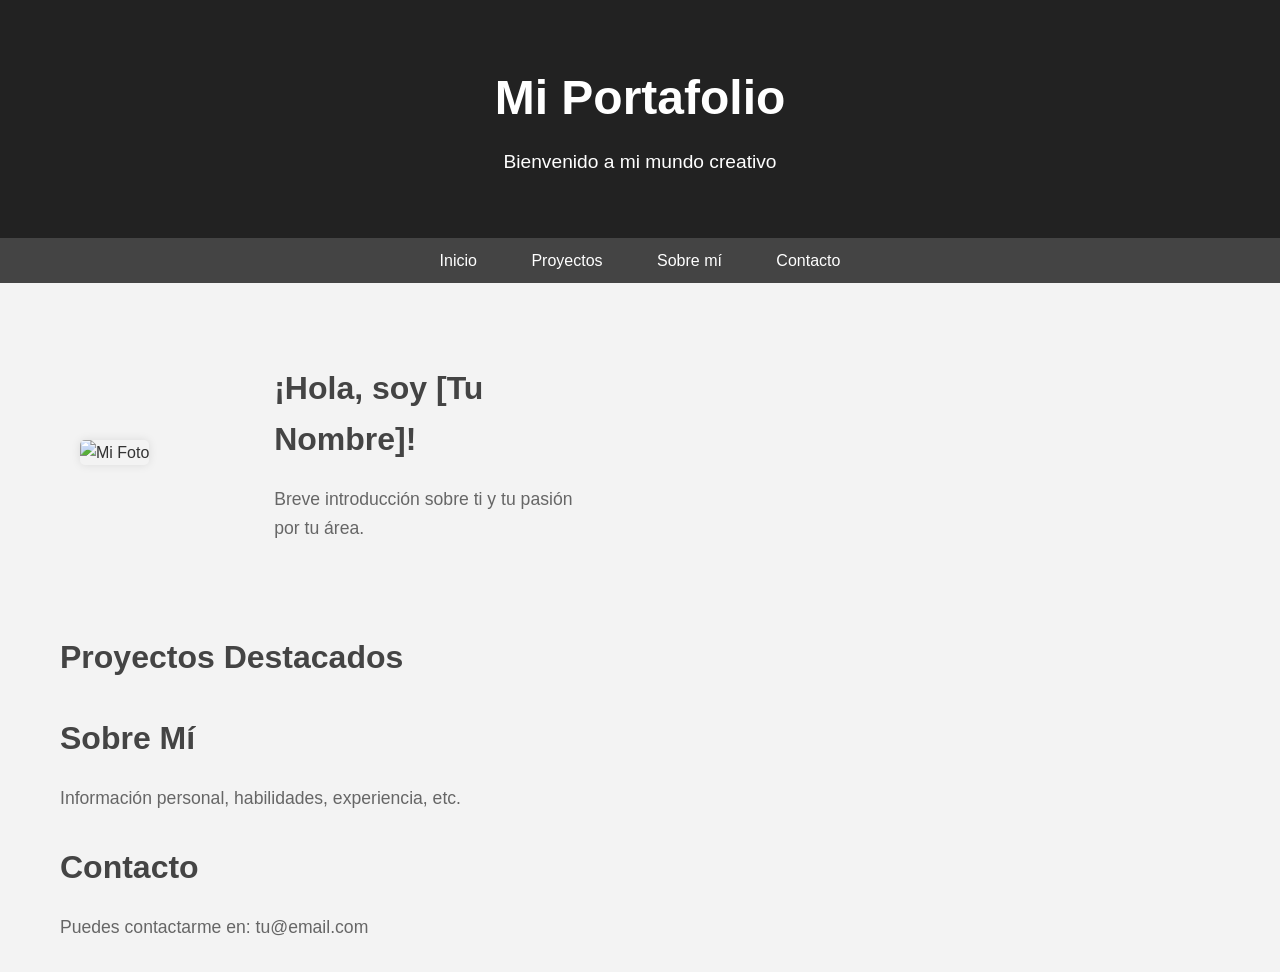
==== index.html @ 2a85f071 "Update index.html" ====
<!DOCTYPE html>
<html lang="es">
<head>
    <meta charset="UTF-8">
    <meta name="viewport" content="width=device-width, initial-scale=1.0">
    <title>Mi Portafolio</title>
    <link rel="stylesheet" href="styles.css">
</head>
<body>

    <header>
        <h1>Mi Portafolio</h1>
        <p>Bienvenido a mi mundo creativo</p>
    </header>

    <nav>
        <a href="#inicio">Inicio</a>
        <a href="#proyectos">Proyectos</a>
        <a href="#sobre-mi">Sobre mí</a>
        <a href="#contacto">Contacto</a>
    </nav>

    <div class="container">

        <section id="inicio" class="inicio-section">
            <div class="contenido">
                <div class="imagen">
                    <img src="ruta_de_tu_imagen.jpg" alt="Mi Foto">
                </div>
                <div class="texto">
                    <h2>¡Hola, soy [Tu Nombre]!</h2>
                    <p>Breve introducción sobre ti y tu pasión por tu área.</p>
                </div>
            </div>
        </section>

        <section id="proyectos">
            <h2>Proyectos Destacados</h2>
            <!-- Detalles de tus proyectos -->
        </section>

        <section id="sobre-mi">
            <h2>Sobre Mí</h2>
            <p>Información personal, habilidades, experiencia, etc.</p>
        </section>

        <section id="contacto">
            <h2>Contacto</h2>
            <p>Puedes contactarme en: tu@email.com</p>
        </section>

    </div>

</body>
</html>
---- styles.css ----
/* Estilos CSS para el portafolio */

/* Resetear márgenes y padding para todos los elementos */
* {
    margin: 0;
    padding: 0;
    box-sizing: border-box;
}

/* Estilos generales */
body {
    font-family: 'Arial', sans-serif;
    line-height: 1.6;
    background-color: #f3f3f3;
    color: #333;
}

header {
    background-color: #222;
    color: #fff;
    padding: 60px 0;
    text-align: center;
}

header h1 {
    font-size: 3em;
    margin-bottom: 10px;
}

header p {
    font-size: 1.2em;
}

nav {
    background-color: #444;
    text-align: center;
    padding: 10px 0;
}

nav a {
    color: #fff;
    text-decoration: none;
    padding: 10px 20px;
    margin: 0 5px;
    border-radius: 5px;
    transition: background-color 0.3s ease;
}

nav a:hover {
    background-color: #666;
}

.container {
    max-width: 1200px;
    margin: 20px auto;
    padding: 0 20px;
}

section {
    margin-bottom: 30px;
}

section h2 {
    font-size: 2em;
    margin-bottom: 20px;
    color: #444;
}

section p {
    font-size: 1.1em;
    color: #666;
}

/* Estilos para la sección de inicio */
.inicio-section {
    display: flex;
    align-items: center;
    padding: 40px 0;
}

.inicio-section .contenido {
    display: flex;
    align-items: center;
    justify-content: space-between;
}

.inicio-section .imagen {
    flex: 1;
    padding: 20px;
}

.inicio-section .imagen img {
    max-width: 100%;
    border-radius: 5px;
    box-shadow: 0 0 10px rgba(0, 0, 0, 0.1);
}

.inicio-section .texto {
    flex: 2;
    padding: 20px;
}

/* Estilos para dispositivos móviles */
@media (max-width: 768px) {
    header {
        padding: 40px 0;
    }

    header h1 {
        font-size: 2.5em;
    }

    header p {
        font-size: 1em;
    }

    nav a {
        padding: 10px;
        margin: 0 2px;
    }

    section h2 {
        font-size: 1.8em;
    }

    section p {
        font-size: 1em;
    }

    .inicio-section {
        flex-direction: column;
        text-align: center;
    }

    .inicio-section .contenido {
        flex-direction: column;
    }

    .inicio-section .imagen,
    .inicio-section .texto {
        flex: none;
        padding: 20px 0;
    }
}
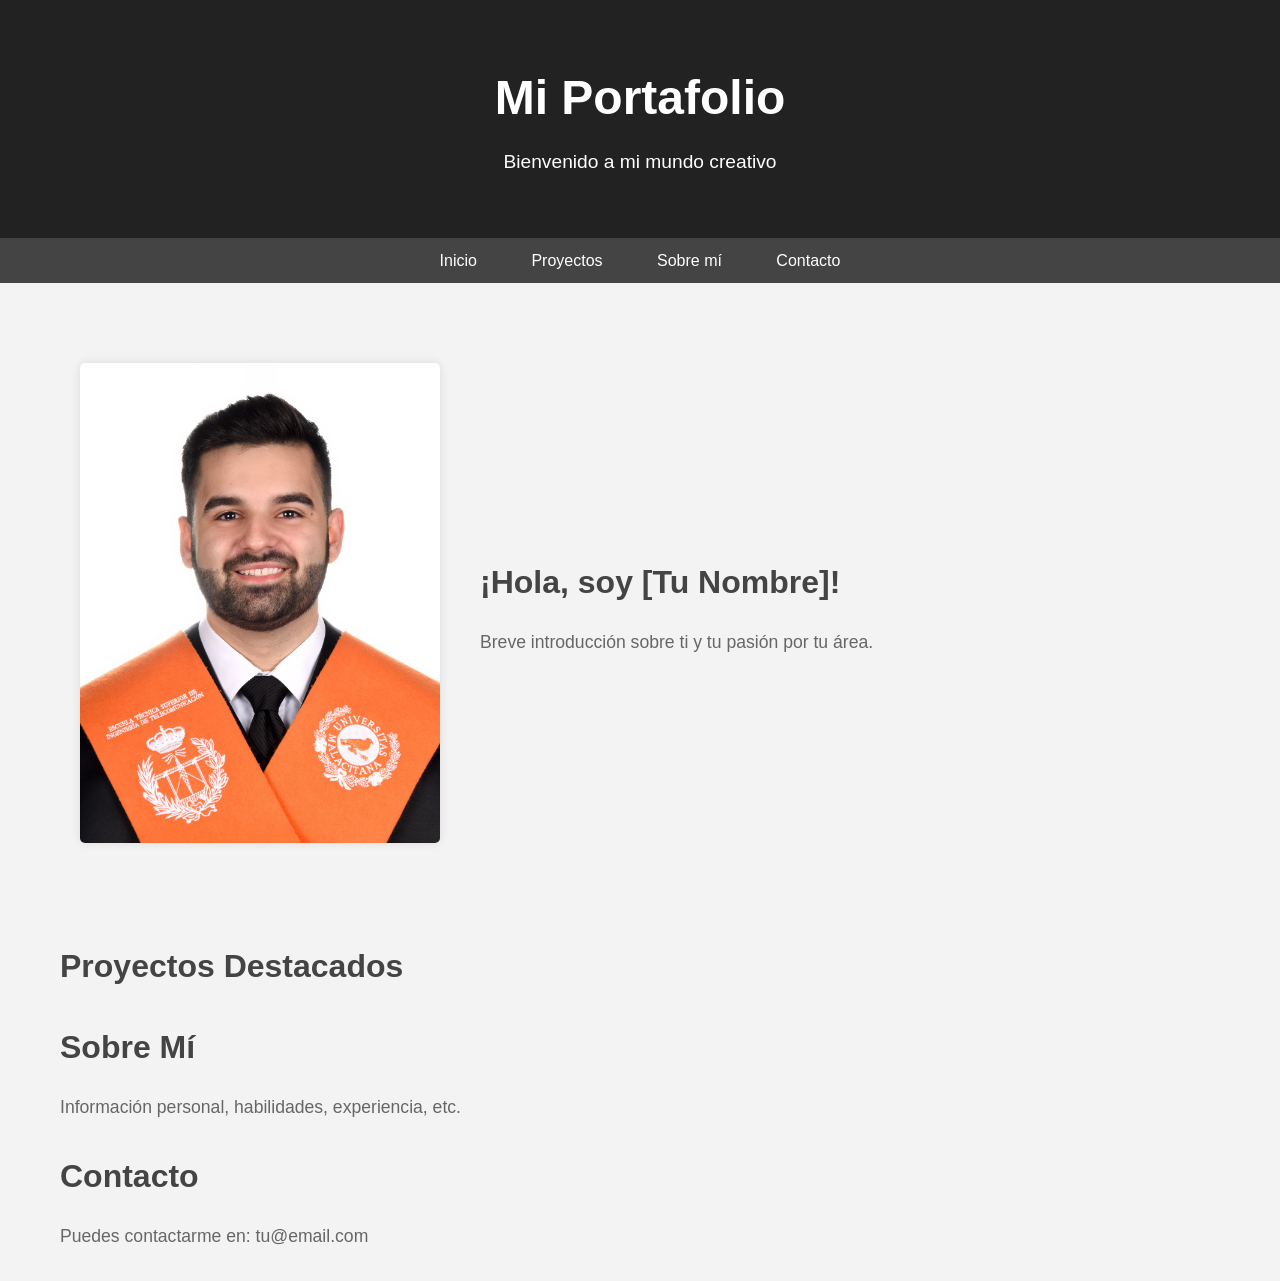
==== commit 33f18171: "Update index.html" ====
--- a/index.html
+++ b/index.html
@@ -25,7 +25,7 @@
         <section id="inicio" class="inicio-section">
             <div class="contenido">
                 <div class="imagen">
-                    <img src="ruta_de_tu_imagen.jpg" alt="Mi Foto">
+                    <img src=foto.jpg alt="Mi Foto">
                 </div>
                 <div class="texto">
                     <h2>¡Hola, soy [Tu Nombre]!</h2>
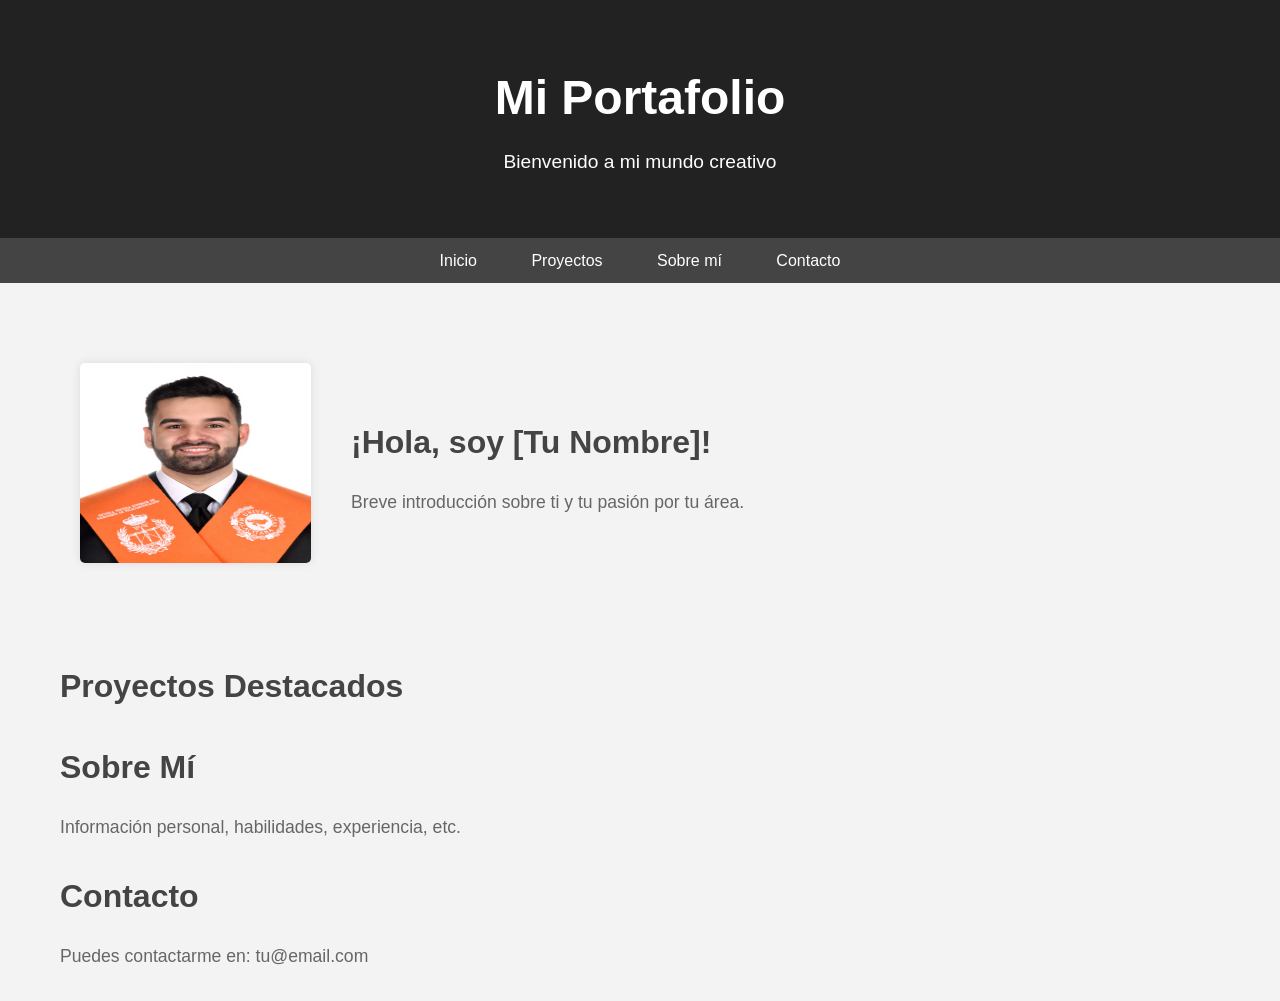
==== commit dcaf0db6: "Update index.html" ====
--- a/index.html
+++ b/index.html
@@ -25,7 +25,7 @@
         <section id="inicio" class="inicio-section">
             <div class="contenido">
                 <div class="imagen">
-                    <img src=foto.jpg alt="Mi Foto">
+                    <img src=foto.jpg alt="Mi Foto" width="300" height="200">
                 </div>
                 <div class="texto">
                     <h2>¡Hola, soy [Tu Nombre]!</h2>
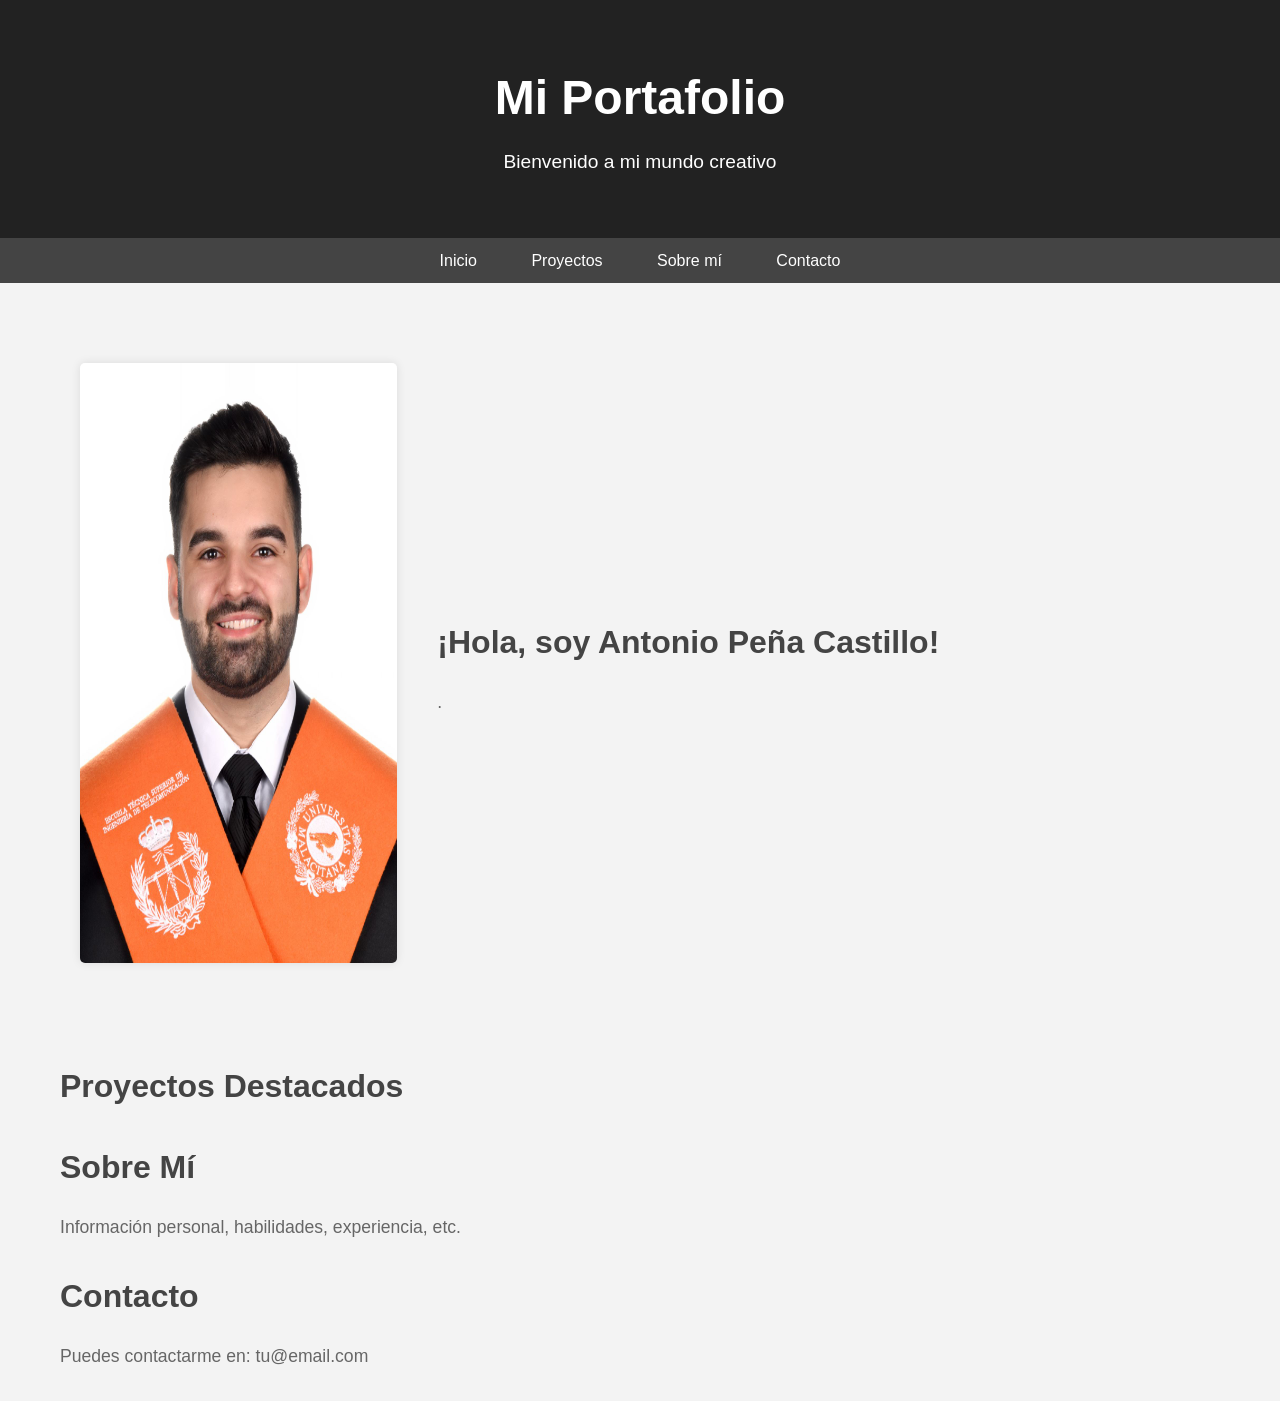
==== commit e06cd4c1: "Update index.html" ====
--- a/index.html
+++ b/index.html
@@ -25,11 +25,11 @@
         <section id="inicio" class="inicio-section">
             <div class="contenido">
                 <div class="imagen">
-                    <img src=foto.jpg alt="Mi Foto" width="300" height="200">
+                    <img src=foto.jpg alt="Mi Foto" width="450" height="600">
                 </div>
                 <div class="texto">
-                    <h2>¡Hola, soy [Tu Nombre]!</h2>
-                    <p>Breve introducción sobre ti y tu pasión por tu área.</p>
+                    <h2>¡Hola, soy Antonio Peña Castillo!</h2>
+                    <p>.</p>
                 </div>
             </div>
         </section>
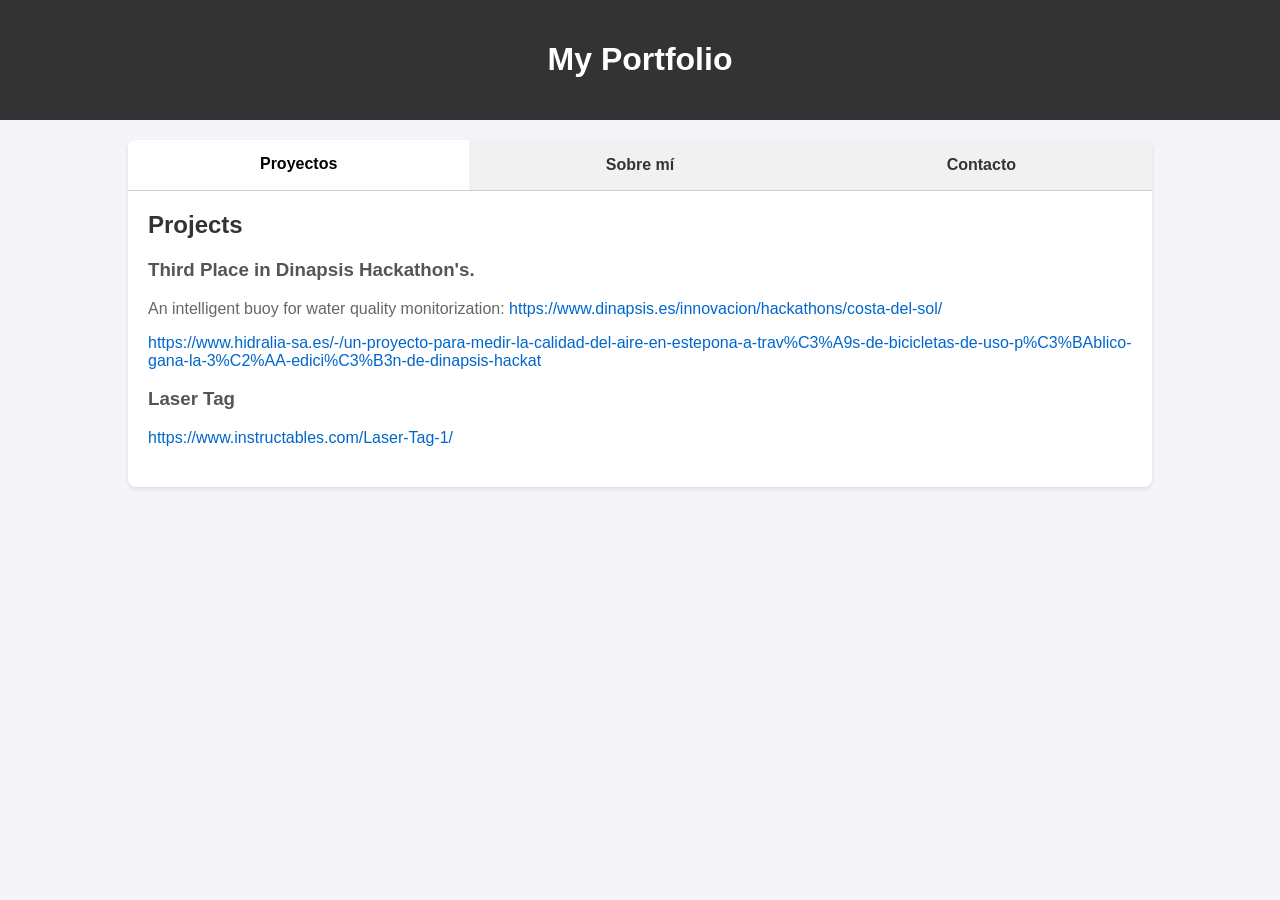
==== commit f59fa875: "fix:fix" ====
--- a/index.html
+++ b/index.html
@@ -3,53 +3,51 @@
 <head>
     <meta charset="UTF-8">
     <meta name="viewport" content="width=device-width, initial-scale=1.0">
-    <title>Mi Portafolio</title>
+    <title>My Portfolio</title>
     <link rel="stylesheet" href="styles.css">
 </head>
 <body>
 
     <header>
-        <h1>Mi Portafolio</h1>
-        <p>Bienvenido a mi mundo creativo</p>
+        <h1>My Portfolio</h1>
     </header>
 
-    <nav>
-        <a href="#inicio">Inicio</a>
-        <a href="#proyectos">Proyectos</a>
-        <a href="#sobre-mi">Sobre mí</a>
-        <a href="#contacto">Contacto</a>
-    </nav>
+    <!-- Pestañas de navegación -->
+    <div class="tab-container">
+        <div class="tab-buttons">
+            <button class="tab-button active" onclick="openTab(event, 'proyectos')">Proyectos</button>
+            <button class="tab-button" onclick="openTab(event, 'sobre-mi')">Sobre mí</button>
+            <button class="tab-button" onclick="openTab(event, 'contacto')">Contacto</button>
+        </div>
 
-    <div class="container">
+        <!-- Secciones de contenido de cada pestaña -->
+        <div class="tab-content active" id="proyectos">
+            <section>
+                <h2>Projects</h2>
+                <h3>Third Place in Dinapsis Hackathon's.</h3>
+                <p>An intelligent buoy for water quality monitorization: <a href="https://www.dinapsis.es/innovacion/hackathons/costa-del-sol/" target="_blank">https://www.dinapsis.es/innovacion/hackathons/costa-del-sol/</a></p>
+                <p><a href="https://www.hidralia-sa.es/-/un-proyecto-para-medir-la-calidad-del-aire-en-estepona-a-trav%C3%A9s-de-bicicletas-de-uso-p%C3%BAblico-gana-la-3%C2%AA-edici%C3%B3n-de-dinapsis-hackat" target="_blank">https://www.hidralia-sa.es/-/un-proyecto-para-medir-la-calidad-del-aire-en-estepona-a-trav%C3%A9s-de-bicicletas-de-uso-p%C3%BAblico-gana-la-3%C2%AA-edici%C3%B3n-de-dinapsis-hackat</a></p>
+                <h3>Laser Tag</h3>
+                <p><a href="https://www.instructables.com/Laser-Tag-1/" target="_blank">https://www.instructables.com/Laser-Tag-1/</a></p>
+            </section>
+        </div>
 
-        <section id="inicio" class="inicio-section">
-            <div class="contenido">
-                <div class="imagen">
-                    <img src=foto.jpg alt="Mi Foto" width="450" height="600">
-                </div>
-                <div class="texto">
-                    <h2>¡Hola, soy Antonio Peña Castillo!</h2>
-                    <p>.</p>
-                </div>
-            </div>
-        </section>
+        <div class="tab-content" id="sobre-mi">
+            <section>
+                <h2>About me</h2>
+                <p>I'm a native of Málaga software engineer, licensed in electronics systems by ...</p>
+            </section>
+        </div>
 
-        <section id="proyectos">
-            <h2>Proyectos Destacados</h2>
-            <!-- Detalles de tus proyectos -->
-        </section>
-
-        <section id="sobre-mi">
-            <h2>Sobre Mí</h2>
-            <p>Información personal, habilidades, experiencia, etc.</p>
-        </section>
-
-        <section id="contacto">
-            <h2>Contacto</h2>
-            <p>Puedes contactarme en: tu@email.com</p>
-        </section>
-
+        <div class="tab-content" id="contacto">
+            <section>
+                <h2>Contact</h2>
+                <p>email: antoniopcas12@gmail.com</p>
+                <p>linkedin: <a href="https://www.linkedin.com/in/antonio-peña-castillo-b92673182" target="_blank">www.linkedin.com/in/antonio-peña-castillo-b92673182</a></p>
+            </section>
+        </div>
     </div>
 
+    <script src="script.js"></script>
 </body>
 </html>
--- a/styles.css
+++ b/styles.css
@@ -1,144 +1,88 @@
-/* Estilos CSS para el portafolio */
-
-/* Resetear márgenes y padding para todos los elementos */
-* {
+body {
+    font-family: Arial, sans-serif;
     margin: 0;
     padding: 0;
-    box-sizing: border-box;
-}
-
-/* Estilos generales */
-body {
-    font-family: 'Arial', sans-serif;
-    line-height: 1.6;
-    background-color: #f3f3f3;
-    color: #333;
+    background-color: #f4f4f9;
 }
 
 header {
-    background-color: #222;
+    background-color: #333;
     color: #fff;
-    padding: 60px 0;
+    padding: 20px;
     text-align: center;
 }
 
-header h1 {
-    font-size: 3em;
-    margin-bottom: 10px;
+.tab-container {
+    width: 80%;
+    margin: 20px auto;
+    background-color: #fff;
+    border-radius: 8px;
+    box-shadow: 0 2px 4px rgba(0, 0, 0, 0.1);
 }
 
-header p {
-    font-size: 1.2em;
+.tab-buttons {
+    display: flex;
+    background-color: #eee;
+    border-radius: 8px 8px 0 0;
+    overflow: hidden;
 }
 
-nav {
-    background-color: #444;
+.tab-button {
+    flex: 1;
+    padding: 15px;
+    cursor: pointer;
+    background-color: #f1f1f1;
+    border: none;
     text-align: center;
-    padding: 10px 0;
+    transition: background-color 0.3s, color 0.3s;
+    font-size: 16px;
+    font-weight: bold;
+    color: #333;
+    outline: none;
 }
 
-nav a {
-    color: #fff;
-    text-decoration: none;
-    padding: 10px 20px;
-    margin: 0 5px;
-    border-radius: 5px;
-    transition: background-color 0.3s ease;
+.tab-button:hover {
+    background-color: #ddd;
 }
 
-nav a:hover {
-    background-color: #666;
+.tab-button.active {
+    background-color: #fff;
+    border-bottom: 2px solid #fff;
+    color: #000;
 }
 
-.container {
-    max-width: 1200px;
-    margin: 20px auto;
-    padding: 0 20px;
+.tab-content {
+    display: none;
+    padding: 20px;
+    border-top: 1px solid #ccc;
+}
+
+.tab-content.active {
+    display: block;
 }
 
 section {
-    margin-bottom: 30px;
+    margin-bottom: 20px;
 }
 
-section h2 {
-    font-size: 2em;
-    margin-bottom: 20px;
-    color: #444;
+h2 {
+    color: #333;
+    margin-top: 0;
 }
 
-section p {
-    font-size: 1.1em;
+h3 {
+    color: #555;
+}
+
+p {
     color: #666;
 }
 
-/* Estilos para la sección de inicio */
-.inicio-section {
-    display: flex;
-    align-items: center;
-    padding: 40px 0;
+a {
+    color: #0066cc;
+    text-decoration: none;
 }
 
-.inicio-section .contenido {
-    display: flex;
-    align-items: center;
-    justify-content: space-between;
+a:hover {
+    text-decoration: underline;
 }
-
-.inicio-section .imagen {
-    flex: 1;
-    padding: 20px;
-}
-
-.inicio-section .imagen img {
-    max-width: 100%;
-    border-radius: 5px;
-    box-shadow: 0 0 10px rgba(0, 0, 0, 0.1);
-}
-
-.inicio-section .texto {
-    flex: 2;
-    padding: 20px;
-}
-
-/* Estilos para dispositivos móviles */
-@media (max-width: 768px) {
-    header {
-        padding: 40px 0;
-    }
-
-    header h1 {
-        font-size: 2.5em;
-    }
-
-    header p {
-        font-size: 1em;
-    }
-
-    nav a {
-        padding: 10px;
-        margin: 0 2px;
-    }
-
-    section h2 {
-        font-size: 1.8em;
-    }
-
-    section p {
-        font-size: 1em;
-    }
-
-    .inicio-section {
-        flex-direction: column;
-        text-align: center;
-    }
-
-    .inicio-section .contenido {
-        flex-direction: column;
-    }
-
-    .inicio-section .imagen,
-    .inicio-section .texto {
-        flex: none;
-        padding: 20px 0;
-    }
-}
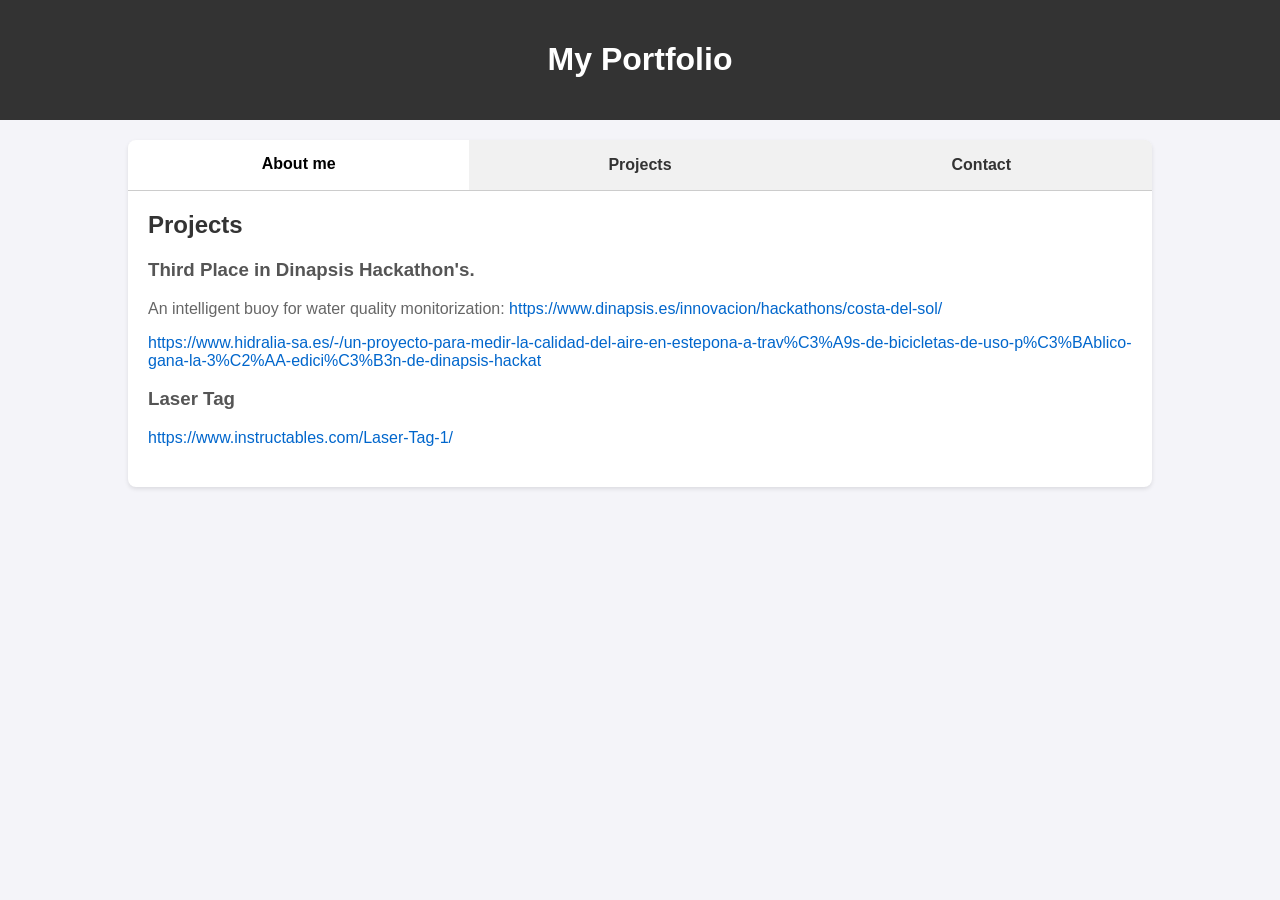
==== commit 11c3c55f: "fix:fix" ====
--- a/index.html
+++ b/index.html
@@ -15,13 +15,13 @@
     <!-- Pestañas de navegación -->
     <div class="tab-container">
         <div class="tab-buttons">
-            <button class="tab-button active" onclick="openTab(event, 'proyectos')">Proyectos</button>
-            <button class="tab-button" onclick="openTab(event, 'sobre-mi')">Sobre mí</button>
-            <button class="tab-button" onclick="openTab(event, 'contacto')">Contacto</button>
+            <button class="tab-button active" onclick="openTab(event, 'About me')">About me</button>
+            <button class="tab-button" onclick="openTab(event, 'Projects')">Projects</button>
+            <button class="tab-button" onclick="openTab(event, 'Contact')">Contact</button>
         </div>
 
         <!-- Secciones de contenido de cada pestaña -->
-        <div class="tab-content active" id="proyectos">
+        <div class="tab-content active" id="Projects">
             <section>
                 <h2>Projects</h2>
                 <h3>Third Place in Dinapsis Hackathon's.</h3>
@@ -32,14 +32,23 @@
             </section>
         </div>
 
-        <div class="tab-content" id="sobre-mi">
+        <div class="tab-content" id="About me">
             <section>
+                <div class="contenido">
+                    <div class="imagen">
+                        <img src=foto.jpg alt="Mi Foto" width="450" height="600">
+                    </div>
+                    <div class="texto">
+                        <h2>¡Hola, soy Antonio Peña Castillo!</h2>
+                        <p>.</p>
+                    </div>
+                </div>
                 <h2>About me</h2>
                 <p>I'm a native of Málaga software engineer, licensed in electronics systems by ...</p>
             </section>
         </div>
 
-        <div class="tab-content" id="contacto">
+        <div class="tab-content" id="Contact">
             <section>
                 <h2>Contact</h2>
                 <p>email: antoniopcas12@gmail.com</p>
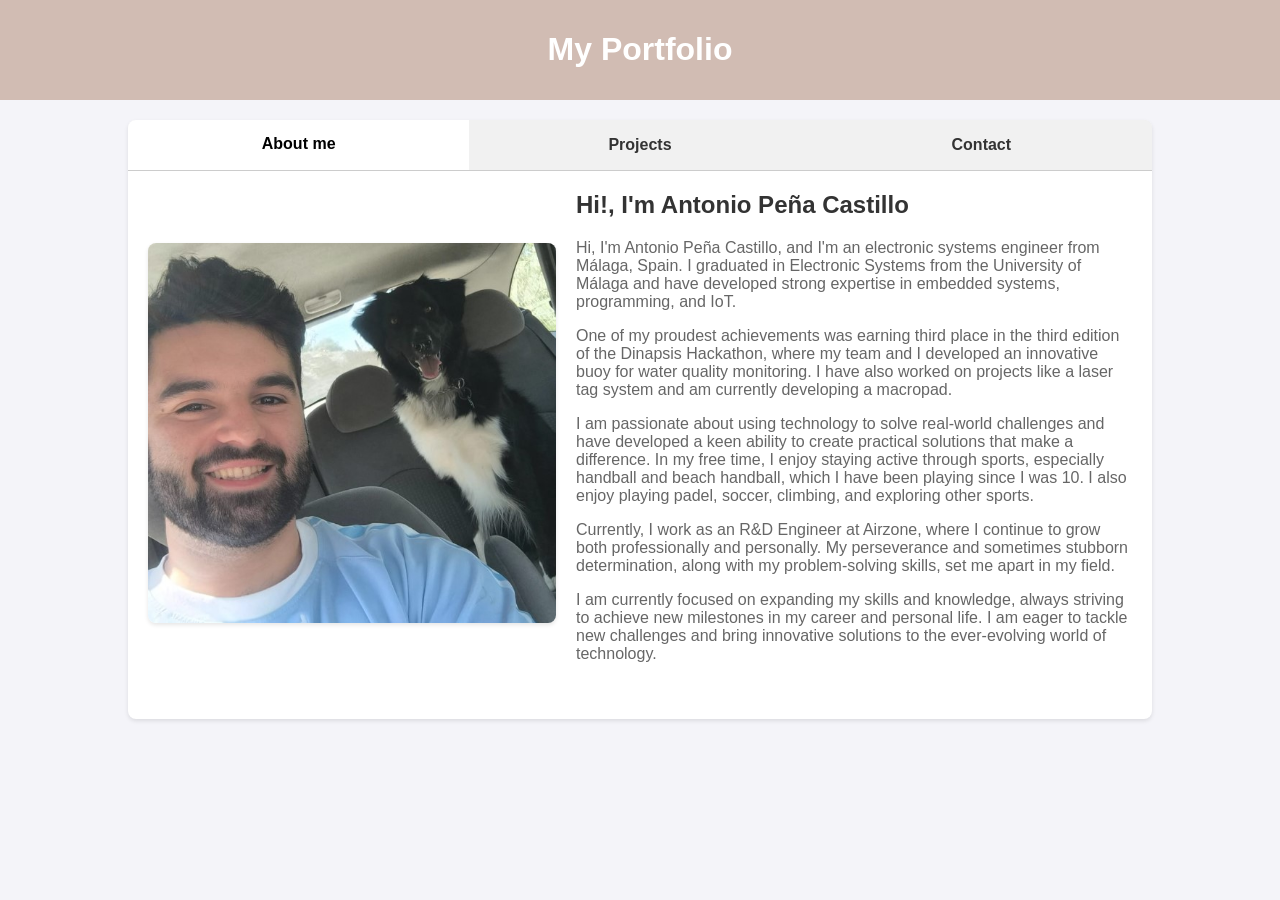
==== commit 153db313: "fix:fix" ====
--- a/index.html
+++ b/index.html
@@ -20,8 +20,26 @@
             <button class="tab-button" onclick="openTab(event, 'Contact')">Contact</button>
         </div>
 
-        <!-- Secciones de contenido de cada pestaña -->
-        <div class="tab-content active" id="Projects">
+        <div class="tab-content active" id="About me">
+            <section>
+                <div class="intro">
+                    <div class="imagen">
+                        <img src="foto.jpg" alt="Mi Foto" width="408" height="400">
+                    </div>
+                    <div class="texto">
+                        <h2>Hi!, I'm Antonio Peña Castillo</h2>
+                        <p>Hi, I'm Antonio Peña Castillo, and I'm an electronic systems engineer from Málaga, Spain. I graduated in Electronic Systems from the University of Málaga and have developed strong expertise in embedded systems, programming, and IoT.</p>
+                        <p>One of my proudest achievements was earning third place in the third edition of the Dinapsis Hackathon, where my team and I developed an innovative buoy for water quality monitoring. I have also worked on projects like a laser tag system and am currently developing a macropad.</p>
+                        <p>I am passionate about using technology to solve real-world challenges and have developed a keen ability to create practical solutions that make a difference. In my free time, I enjoy staying active through sports, especially handball and beach handball, which I have been playing since I was 10. I also enjoy playing padel, soccer, climbing, and exploring other sports.</p>
+                        <p>Currently, I work as an R&D Engineer at Airzone, where I continue to grow both professionally and personally. My perseverance and sometimes stubborn determination, along with my problem-solving skills, set me apart in my field.</p>
+                        <p>I am currently focused on expanding my skills and knowledge, always striving to achieve new milestones in my career and personal life. I am eager to tackle new challenges and bring innovative solutions to the ever-evolving world of technology.</p>
+                    </div>
+                </div>
+
+            </section>
+        </div>
+
+        <div class="tab-content" id="Projects">
             <section>
                 <h2>Projects</h2>
                 <h3>Third Place in Dinapsis Hackathon's.</h3>
@@ -29,22 +47,6 @@
                 <p><a href="https://www.hidralia-sa.es/-/un-proyecto-para-medir-la-calidad-del-aire-en-estepona-a-trav%C3%A9s-de-bicicletas-de-uso-p%C3%BAblico-gana-la-3%C2%AA-edici%C3%B3n-de-dinapsis-hackat" target="_blank">https://www.hidralia-sa.es/-/un-proyecto-para-medir-la-calidad-del-aire-en-estepona-a-trav%C3%A9s-de-bicicletas-de-uso-p%C3%BAblico-gana-la-3%C2%AA-edici%C3%B3n-de-dinapsis-hackat</a></p>
                 <h3>Laser Tag</h3>
                 <p><a href="https://www.instructables.com/Laser-Tag-1/" target="_blank">https://www.instructables.com/Laser-Tag-1/</a></p>
-            </section>
-        </div>
-
-        <div class="tab-content" id="About me">
-            <section>
-                <div class="contenido">
-                    <div class="imagen">
-                        <img src=foto.jpg alt="Mi Foto" width="450" height="600">
-                    </div>
-                    <div class="texto">
-                        <h2>¡Hola, soy Antonio Peña Castillo!</h2>
-                        <p>.</p>
-                    </div>
-                </div>
-                <h2>About me</h2>
-                <p>I'm a native of Málaga software engineer, licensed in electronics systems by ...</p>
             </section>
         </div>
 
--- a/styles.css
+++ b/styles.css
@@ -6,9 +6,9 @@
 }
 
 header {
-    background-color: #333;
+    background-color: #d1bcb3;
     color: #fff;
-    padding: 20px;
+    padding: 10px;
     text-align: center;
 }
 
@@ -86,3 +86,35 @@
 a:hover {
     text-decoration: underline;
 }
+
+/* Estilos para el contenedor de la imagen y el texto */
+.intro {
+    display: flex;
+    align-items: center; /* Centra verticalmente los elementos */
+    justify-content: space-between; /* Espacia los elementos horizontalmente */
+    gap: 20px; /* Espacio entre la imagen y el texto */
+    margin-bottom: 20px; /* Margen inferior */
+}
+
+/* Estilos para la imagen */
+.imagen img {
+    max-width: 100%; /* Asegura que la imagen no se desborde */
+    height: auto; /* Mantiene la proporción de la imagen */
+    border-radius: 8px; /* Bordes redondeados */
+    box-shadow: 0 2px 4px rgba(0, 0, 0, 0.1); /* Sombra para dar profundidad */
+}
+
+/* Estilos para el texto */
+.texto {
+    flex: 1; /* Permite que el texto ocupe el espacio restante */
+    text-align: left; /* Alinea el texto a la izquierda */
+}
+
+.Sobremi {
+    display: flex;
+    justify-content: center;
+    align-items: center;
+    text-align: center;
+    flex-direction: column; /* Asegura que el contenido se apile verticalmente */
+    margin-top: 20px; /* Añadir un margen superior */
+}
